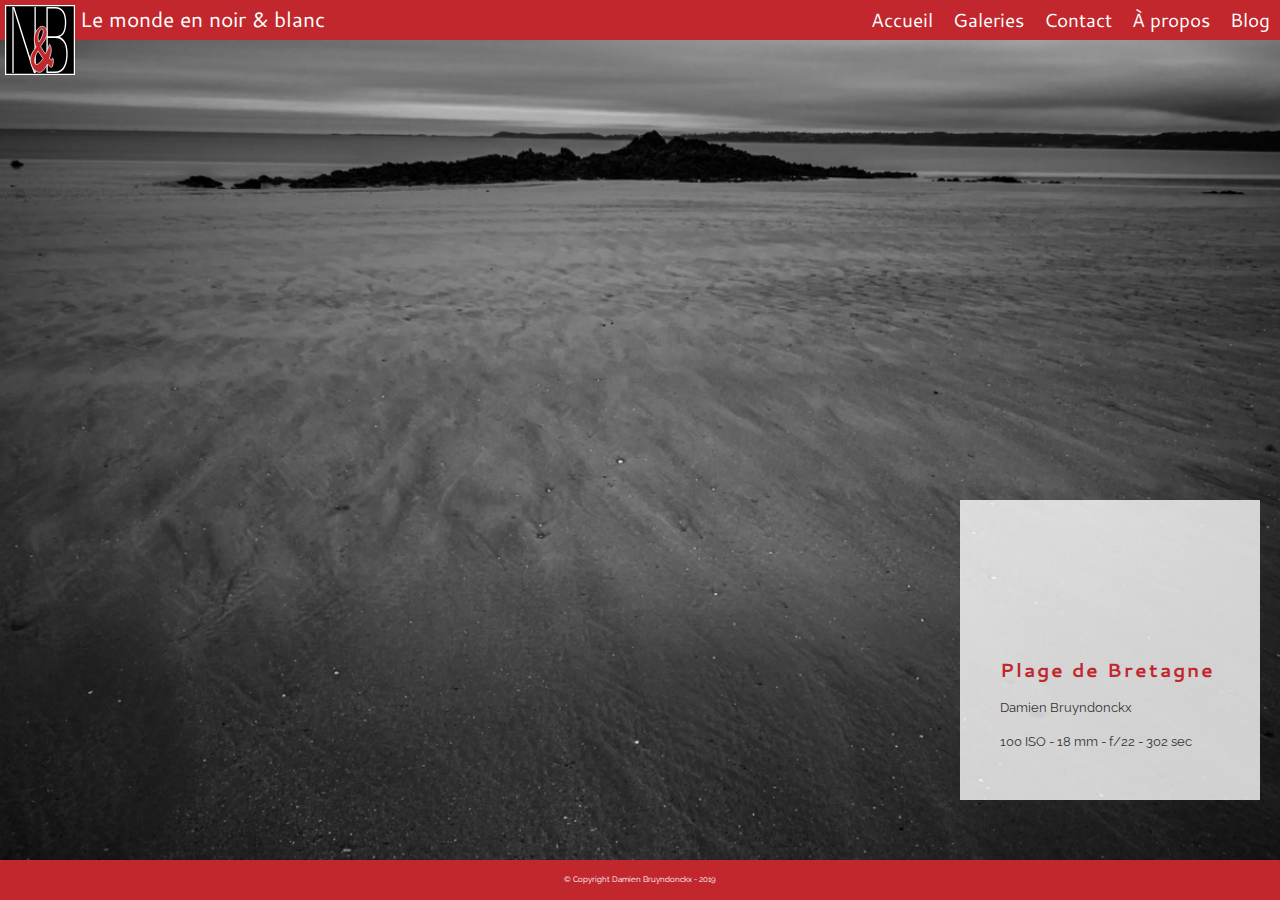
==== index.html @ badc9ae1 "Premiere version" ====
<!DOCTYPE html>
<html lang="fr">
    <head>
        <meta charset="utf-8" />
        <meta name="viewport" content="width=device-width,initial-scale=1.0"/>
        <title>Le monde en noir &amp; blanc - Page d'accueil</title>
        <link rel="stylesheet" href="/css/normalize.css" />
        <link rel="stylesheet" href="/css/nb.css" />
        <script src="/js/jquery-3.4.1.min.js"></script>
        <script src="/js/menu.js"></script>
    </head>
    <body>
        <header id="mainHeader">
            <img src="/images/layout/nb_logo.svg" alt="Logo N&B" id="logoImg" />
            <h1>Le monde en noir &amp; blanc</h1>
            <nav id="mainNav">
                <h1 class="accessibility">Menu principal</h1>
                <p class="accessibility"><a href="#pageContent" title="Accéder directement au contenu principal de cette page">Passer le menu</a></p>
                <ul>
                    <li><a href="index.html" title="Vers la page d'accueil du site 'Le monde en noir et blanc'">Accueil</a></li>
                    <li><a href="galleries.html" title="Vers les galeries photo de ce site">Galeries</a></li>
                    <li><a href="contact.html" title="Vers la page de contact de ce site">Contact</a></li>
                    <li><a href="about.html" title="En savoir plus sur ce site et sur son propriétaire, Damien Bruyndonckx">À propos</a></li>
                    <li><a href="blog.html" title="Visitez notre blog et venez discuter photographie avec les autres membres du site">Blog</a></li>
                </ul>
            </nav>
            <button id="menuToggle"><img src="/images/layout/hamburger.svg" alt="Ouvrir / Fermer le menu" /></button>
        </header><!--Ici se termine le #mainHeader-->
        <main id="pageContent" class="home">
            <div id="pictInfo">
                <h1>Plage de Bretagne</h1>
                <p>Damien Bruyndonckx</p>
                <p>100 ISO - 18 mm - f/22 - 302 sec</p>
            </div>
        </main><!--Ici se termine le #pageContent-->
        <footer id="mainFooter">
            <p>&copy; Copyright Damien Bruyndonckx - 2019</p>
        </footer><!--Ici se termine le #mainFooter-->
    </body>
</html>
---- css/nb.css ----
@import url('https://fonts.googleapis.com/css?family=Cantarell|Raleway&display=swap');

:root {
    --black: #333333;
    --red: #C1272D;
    --shaded-red: #DF9595;
    --green: #00751F;
    --white: #FFFFFF;
    --tWhite: rgba(255,255,255,0.8);
    box-sizing: border-box;
}
* {
    box-sizing: inherit;
}

body {
    font-family: Raleway, Verdana, Geneva, Tahoma, sans-serif;
    color: var(--black);
    font-size: 1rem;
}
img {
    max-width: 100%;
    height: auto;
}
.accessibility {
    position: absolute;
    left: -15000px;
}

#mainHeader, #mainFooter{
    background-color: var(--red);
}
#mainHeader {
    height: 40px;
    width: 100%;
    position: fixed;
    top: 0;
    display: grid; /*Tous les éléments de mainHeader deviennent des grid-items*/
    grid-template-columns: 80px 1fr 40px; /*80pixel/image 1fraction/titre 40px/menu*/
}
#logoImg {
    width: 80px;
    padding: 5px;
    z-index: 1000;
    position: relative;
}
#mainHeader > h1 {
    color: var(--white);
    font-family: Cantarell, Verdana, Geneva, Tahoma, sans-serif;
    font-size: 1em;
    font-weight: normal;
    display: flex;
    align-items: center;
    height: 40px;
    margin: 0;
}
#mainNav {
    background-color: var(--red);
    position: absolute;
    width: 100%;
    top: 40px;
    padding-bottom: 10px;
    display: none;
}
#mainNav ul {
    list-style: none;
    padding: 0;
    margin: 0;
    display: flex;
    flex-direction: column;
}
#mainNav a{
    color: var(--white);
    text-decoration: none;
    font-family: Cantarell, Verdana, Geneva, Tahoma, sans-serif;
    font-size: 1.5em;
    display: block;
    padding-left: 90px;
}
#mainNav a:hover{
    color: var(--shaded-red);
}
#menuToggle{
    width: 40px;
    height: 40px;
    /*On affiche que l'image et pas le bouton*/
    background-color: transparent; /*rend invisible le bouton*/
    border: none; /*Enlève le cadre*/
}

#pageContent {
    background: url(/images/image-1.jpg) center center / cover no-repeat fixed;
    padding: 100px 20px;
    min-height: 100vh;
}
#pageContent h1{
    font-size: 1.8em;
    color: var(--red);
    letter-spacing: .1em;
}
#pageContent.text h2{
    font-size: 1.5em;
    font-weight: normal;
    letter-spacing: .1em;
    margin-top: 50px;
}
#pageContent.text .alignLeft { /*tous les elements aligntext*/
 float: left;
}
#pageContent.text .alignRight { /*tous les elements aligntext*/
    float: right;
}

#pageContent.text img{
    max-width: 100%;
    height: auto;
}
#pageContent.text dl {
    border: 1px solid var(--black);
    border-radius: 10px;
    background-color: var(--white);
    padding: 20px;
    color: var(--black);
}
#pageContent.text dl dt {
    font-weight: bold;
    font-size: 1.2em;
}
#pageContent.text dl dd {
    margin: 10px 0 10px 20px;
}
#pageContent.home{
    display: flex;
    justify-content: center;
    align-items: flex-end;
}
#pageContent.home #pictInfo {
    background-color: var(--tWhite);
    padding: 40px;
    width: 300px;
    height: 300px;
    display: flex;
    flex-flow: column nowrap;
    justify-content: flex-end;
}
#pageContent.home #pictInfo h1{
    font-family: Cantarell, Arial, sans-serif;
    font-size: 1.2em;
    margin: 10px 0;
}
#pageContent.home #pictInfo p{
    margin: 10px 0;
    font-size: .8em;
}

#pageContent.galleries ul{ /*Desactive les styles par defaut du navigateur*/
    list-style-type: none; 
    margin: 0;
    padding: 0;
    display: grid;
    grid-gap: 20px; /*permet de mettre un espace de 20pixel entre deux grid*/

 }
#pageContent.galleries ul li{
    background-color: var(--white);
    padding: 10px;
}
#pageContent.galleries ul li a{
    color: var(--black);
    text-decoration: none;
}
#pageContent.galleries ul li:hover{
    background-color: var(--shaded-red);
}
#pageContent.contact form{
    border-top: solid 1px var(--white);
    display: grid;
}
#pageContent.contact form > div > div {
    margin: 20px 0;
    display: flex;
    flex-direction: column;
}
#pageContent.contact form label{
    margin-bottom: 5px;
    font-size: 1.1em;
}
#pageContent.contact form textarea {
    height: 150px;
    resize: none;
}
#pageContent.contact form button{
    padding: 10px;
    background-color: var(--red);
    color: var(--white);
    border: none;
    margin-top: 30px;
}
#pageContent.contact form button:hover{
    background-color: var(--shaded-red);
}
#pageContent.contact form button:active{
    background-color: var(--red);
}

/*Nouvelle classe pour gérer deux colonnes*/
#pageContent.twoCols{
    display: grid;
    grid-gap: 20px;
}
#pageContent.blogList #leftCol {
    display: grid;
    grid-gap: 20px;
}
#pageContent.blogList #leftCol article{
    padding: 20px;
}
/*Alterne les couleurs*/
#pageContent.blogList #leftCol article:nth-child(odd){ /*couleurs impaires*/
    background-color: var(--white);
}
#pageContent.blogList #leftCol article:nth-child(even){ /*couleurs paires*/
    background-color: var(--shaded-red);
}

#pageContent.blogList #leftCol article header{
    border-bottom: 1px solid var(--black);
}
#pageContent.blogList #leftCol article header h1{
    margin: 0;
    color: var(--green);
    font-size: 1.3em;
}
#pageContent.blogList #leftCol article header p{
    font-size: .8em;
    font-style: italic;
}
#pageContent.blogList #leftCol article a{
    color: var(--red);
    text-decoration: none;
}
#pageContent.blogList #leftCol article a:hover{
    text-decoration: underline;
}

#pageContent.blog #rightCol{
    background-color: var(--red);
    padding: 20px;
}
#pageContent.blog #rightCol section{
    border-bottom: 1px solid var(--white);
    padding-bottom: 20px;
}
#pageContent.blog #rightCol section > h1{
    color: var(--white);
    font-size: 1.3em;
}
#pageContent.blog #rightCol #blogSearch input{
    width: 100%;
    border-radius: 10px;
}
#pageContent.blog #rightCol ul{
    list-style: none;
    padding: 0;
    margin: 0;
}
#pageContent.blog #rightCol ul li, #pageContent.blog #rightCol h2{
    background-color: var(--white);
}

#pageContent.blog #rightCol ul li:nth-child(even){
    background-color: var(--tWhite);
}
#pageContent.blog #rightCol h2{
    font-size: 1em;
}
#pageContent.blog #rightCol li a, #pageContent.blog #rightCol h2 a{
    color: var(--black);
    text-decoration: none;
    padding: 5px;
    display: flex;
    justify-content: space-between;
}
#pageContent.blog #rightCol li a span, #pageContent.blog #rightCol h2 span{
    width: 20px;
    height: 20px;
    font-size: 12px;
    border-radius: 50%;
    background-color: var(--red);
    color: var(--white);
    display: flex;
    justify-content: center;
    align-items: center;
}
#pageContent.blog #rightCol li a:hover, #pageContent.blog #rightCol h2 a:hover{
    background-color: var(--shaded-red);
}
#pageContent.blog #rightCol li a:hover span, #pageContent.blog #rightCol h2 a:hover span{
    background-color: var(--white);
    color: var(--red);
}
#pageContent.blog #rightCol ul li:first-child, #pageContent.blog #rightCol ul li:first-child a:hover {
    border-radius: 10px 10px 0 0;
}
#pageContent.blog #rightCol ul li:last-child, #pageContent.blog #rightCol ul li:last-child a:hover {
    border-radius: 0 0 10px 10px;
}
#pageContent.blog #rightCol h2, #pageContent.blog #rightCol h2 a:hover{
    border-radius: 10px;
}

main {
    background-color: var(--tWhite);
    padding: 20px;
}


#mainFooter{
    color: var(--white);
    height: 40px;
    width: 100%;
    font-size: .5em;
    position: fixed;
    bottom: 0;
    display: flex;
    justify-content: center; /*Aligenment horizontal*/
    align-items: center;/*Aligenment vertical*/
}

/*css utilisé uniquement pour les écran ayant un écran plus grand que 768px)*/
@media screen and (min-width: 768px){
    #menuToggle{
        display: none;
    }
    #mainHeader {
        grid-template-columns: 80px 250px 1fr;
    }
    #pageContent.galleries ul{
        grid-template-columns: repeat(2, 1fr);
    }
    #pageContent.home{
        justify-content: end;
    }
    #mainNav{
        position:static;
        background-color: transparent;
        display: block !important;
    }
    #mainNav ul{ 
        flex-direction: row;
        /*justify-content: flex-start; /*par defaut*/
        justify-content: flex-end; /*positionne à la fin*/
        /*justify-content: center; /*positionne à la fin*/
        /*justify-content: space-between; */
        /*justify-content: space-around; */
        height: 40px;
        align-items: center;

    }
    #mainNav a{
        font-size: 1.2em;
        padding: 0 10px;
    }



}
@media screen and (min-width: 1024px){
    #mainHeader {
        grid-template-columns: 80px 1fr 1fr; /*meme espace pour le titre et le menu*/
        /*grid-template-columns: 80px repeat(2, 1fr);   /* fonction identique*/
    }
    #mainHeader > h1 { font-size: 1.3em;}
    #pageContent.galleries ul{
        grid-template-columns: repeat(3, 1fr);
        
    }
    #pageContent.twoCols{
        grid-template-columns: 2fr 1fr; /*2/3 1/3*/
    }
    #pageContent.contact form{
        grid-template-columns: 1fr 1fr;
        grid-gap: 20px;
    }
    #pageContent.contact form button{
        grid-column: span 2; /*etire toi sur deux colonne*/
    }
}
@media screen and (min-width: 1200px){
    #menuToggle{
        display: none;
    }
    #pageContent.galleries ul{
        grid-template-columns: repeat(4, 1fr);
        
    }
    #pageContent.twoCols{
        grid-template-columns: 3fr 1fr; /*2/3 1/3*/
    }


}
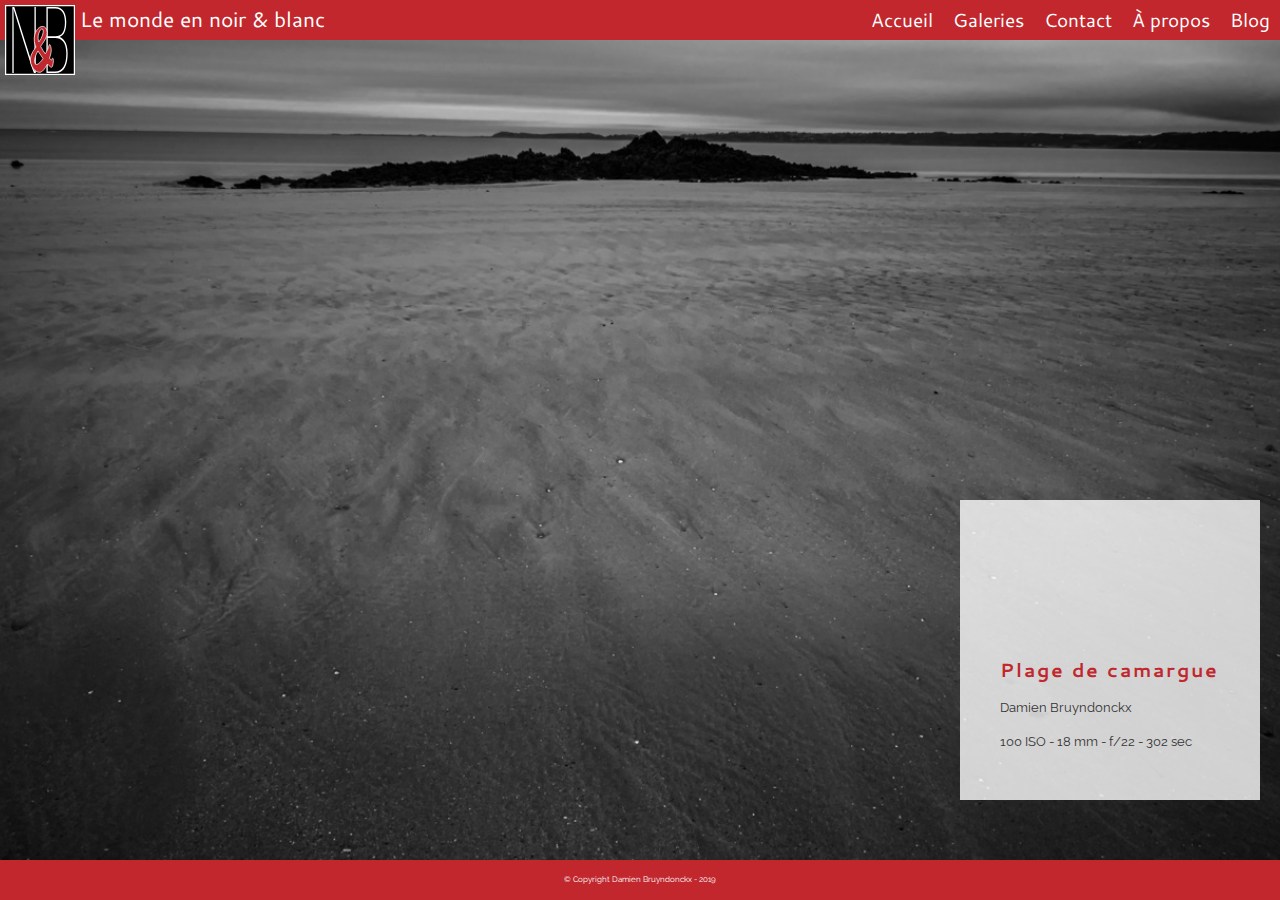
==== commit ae9cba18: "Plage de cammargue" ====
--- a/index.html
+++ b/index.html
@@ -28,7 +28,7 @@
         </header><!--Ici se termine le #mainHeader-->
         <main id="pageContent" class="home">
             <div id="pictInfo">
-                <h1>Plage de Bretagne</h1>
+                <h1>Plage de camargue</h1>
                 <p>Damien Bruyndonckx</p>
                 <p>100 ISO - 18 mm - f/22 - 302 sec</p>
             </div>
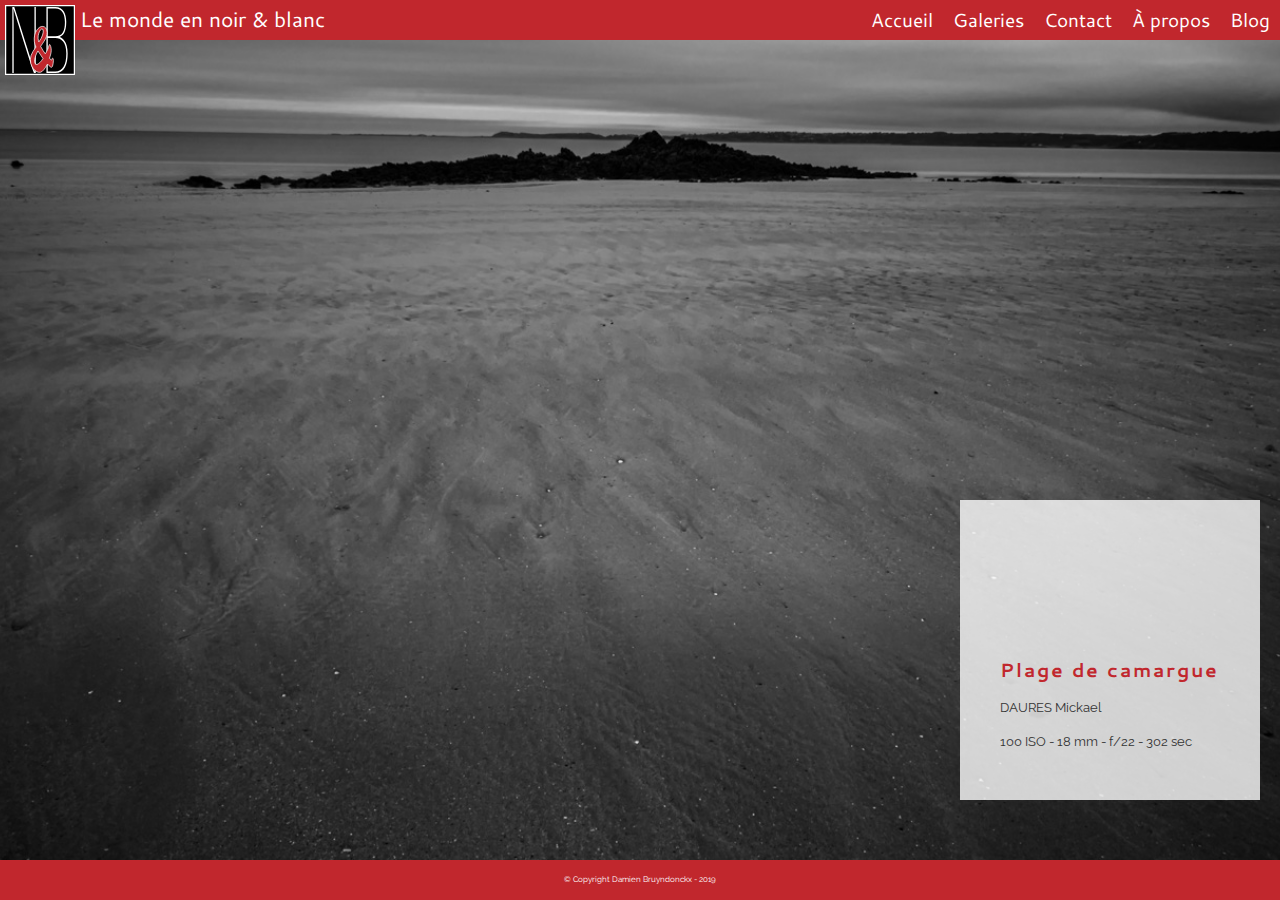
==== commit 631153e6: "modif auteur du doc" ====
--- a/index.html
+++ b/index.html
@@ -29,7 +29,7 @@
         <main id="pageContent" class="home">
             <div id="pictInfo">
                 <h1>Plage de camargue</h1>
-                <p>Damien Bruyndonckx</p>
+                <p>DAURES Mickael</p>
                 <p>100 ISO - 18 mm - f/22 - 302 sec</p>
             </div>
         </main><!--Ici se termine le #pageContent-->
